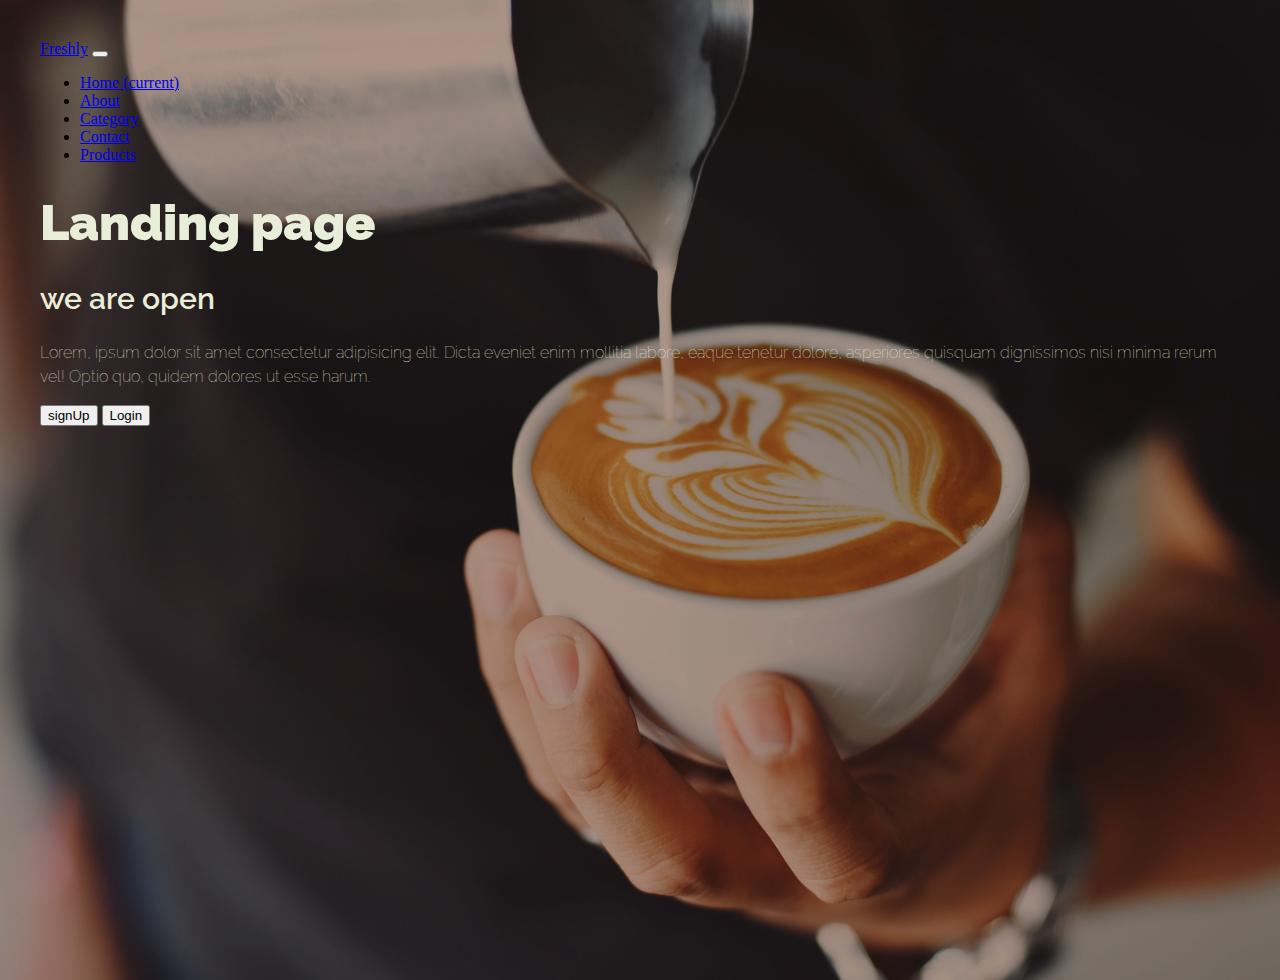
==== index.html @ c79dd802 "first commit" ====
<!DOCTYPE html>
<html lang="en">
<head>
    <meta charset="UTF-8">
    <meta name="viewport" content="width=device-width, initial-scale=1.0">
    <title>Local Business Cafe</title>
    <link rel="stylesheet" href="css/styles.css">
    <link rel="preconnect" href="https://fonts.googleapis.com">
    <link rel="preconnect" href="https://fonts.googleapis.com">
    <link rel="preconnect" href="https://fonts.gstatic.com" crossorigin>
    <link href="https://fonts.googleapis.com/css2?family=Raleway:ital,wght@0,100..900;1,100..900&display=swap" rel="stylesheet">
</head>
<body>
    <nav class="navbar navbar-expand-lg navbar-dark fixed-top bg-body-tertiary" data-bs-theme="dark">
        <div class="container-fluid">
          <a class="navbar-brand fw-bold" href="index.html">Freshly</a>
          <button class="navbar-toggler" type="button" data-bs-toggle="collapse" data-bs-target="#navbarNav"
            aria-controls="navbarNav" aria-expanded="false" aria-label="Toggle navigation">
            <span class="navbar-toggler-icon"></span>
          </button>
          <div class="collapse navbar-collapse" id="navbarNav">
            <ul class="navbar-nav ms-auto">
              <li class="nav-item active">
                <a class="nav-link" href="index.html">Home <span class="visually-hidden">(current)</span></a>
              </li>
              <li class="nav-item">
                <a class="nav-link" href="about.html">About</a>
              </li>
              <li class="nav-item">
                <a class="nav-link" href="category.html">Category</a>
              </li>
              <li class="nav-item">
                <a class="nav-link" href="contact.html">Contact</a>
              </li>
              <li class="nav-item">
                <a class="nav-link" href="products.html">Products</a>
              </li>
            </ul>
          </div>
        </div>
  
      </nav>

      <h1 class="font">Landing page</h1>
      <h2 class="font">we are open</h2>
      <p class="font">Lorem, ipsum dolor sit amet consectetur adipisicing elit. Dicta eveniet enim mollitia labore, eaque tenetur dolore, asperiores quisquam dignissimos nisi minima rerum vel! Optio quo, quidem dolores ut esse harum.</p>
      <button>signUp</button>
      <button>Login</button>

</body>
</html>
---- css/styles.css ----
body {
    background-image: url("/assets/Images/landing-page.jpg.jpg");
    background-size: cover;
    background-position: center;
    background-repeat: no-repeat;
    height: 100vh;
    background-color: rgb(84, 71, 63, 0.9); /* Transparent overlay */
    background-blend-mode: overlay; 
    padding: 2rem;
}
.font {
    color: rgb(233, 238, 217);
    font-family: 'Raleway', sans-serif;
}
h1 {
    font-weight: 900;
    font-size: 50px;
    line-height: 1;
}
h2 {
    font-weight: 600;
    font-size: 30px;
}
p {
    font-weight: lighter;
    line-height: 1.5;
}
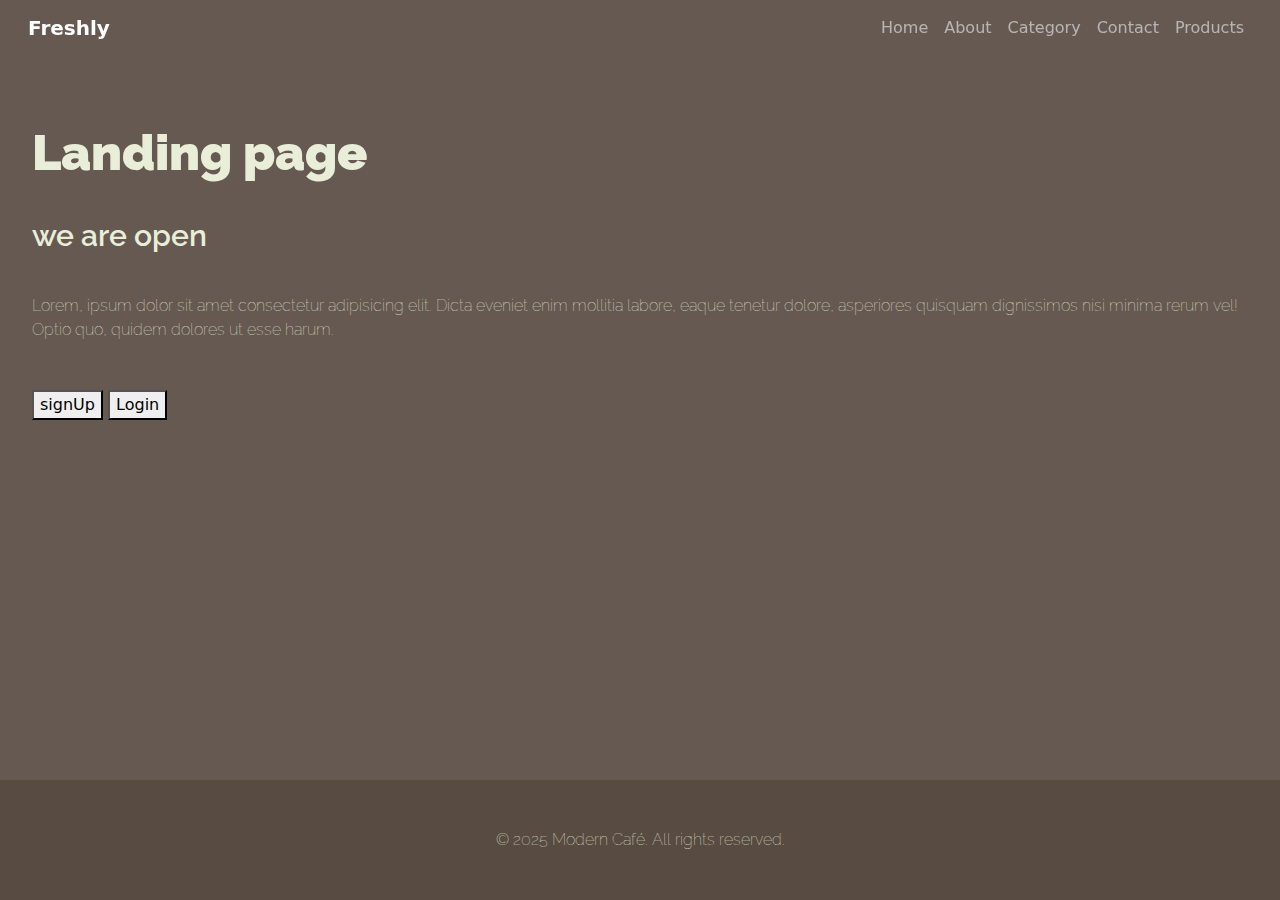
==== commit f7cad762: "built my remaining pages" ====
--- a/index.html
+++ b/index.html
@@ -4,21 +4,24 @@
     <meta charset="UTF-8">
     <meta name="viewport" content="width=device-width, initial-scale=1.0">
     <title>Local Business Cafe</title>
+    <link href="https://cdn.jsdelivr.net/npm/bootstrap@5.3.3/dist/css/bootstrap.min.css" rel="stylesheet"
+        integrity="sha384-QWTKZyjpPEjISv5WaRU9OFeRpok6YctnYmDr5pNlyT2bRjXh0JMhjY6hW+ALEwIH" crossorigin="anonymous">
     <link rel="stylesheet" href="css/styles.css">
-    <link rel="preconnect" href="https://fonts.googleapis.com">
     <link rel="preconnect" href="https://fonts.googleapis.com">
     <link rel="preconnect" href="https://fonts.gstatic.com" crossorigin>
     <link href="https://fonts.googleapis.com/css2?family=Raleway:ital,wght@0,100..900;1,100..900&display=swap" rel="stylesheet">
 </head>
 <body>
-    <nav class="navbar navbar-expand-lg navbar-dark fixed-top bg-body-tertiary" data-bs-theme="dark">
+    <header>
+        <!-- Navigation bar-->
+        <nav class="navbar navbar-expand-lg navbar-dark fixed-top" data-bs-theme="dark">
         <div class="container-fluid">
           <a class="navbar-brand fw-bold" href="index.html">Freshly</a>
           <button class="navbar-toggler" type="button" data-bs-toggle="collapse" data-bs-target="#navbarNav"
             aria-controls="navbarNav" aria-expanded="false" aria-label="Toggle navigation">
             <span class="navbar-toggler-icon"></span>
           </button>
-          <div class="collapse navbar-collapse" id="navbarNav">
+        <div class="collapse navbar-collapse" id="navbarNav">
             <ul class="navbar-nav ms-auto">
               <li class="nav-item active">
                 <a class="nav-link" href="index.html">Home <span class="visually-hidden">(current)</span></a>
@@ -38,14 +41,31 @@
             </ul>
           </div>
         </div>
-  
       </nav>
+    </header>
+    <main>
+        <div class="landing-page">
+            <h1>Landing page</h1>
+            <h2>we are open</h2>
+            <p>Lorem, ipsum dolor sit amet consectetur adipisicing elit. Dicta eveniet enim mollitia labore, eaque tenetur
+                dolore,
+                asperiores quisquam dignissimos nisi minima rerum vel! Optio quo, quidem dolores ut esse harum.</p>
+            <button>signUp</button>
+            <button>Login</button>
+        </div>
+        </main>
+        
+        
+        <!-- Footer -->
+        <footer>
+            <p>© 2025 Modern Café. All rights reserved.</p>
+        </footer>
 
-      <h1 class="font">Landing page</h1>
-      <h2 class="font">we are open</h2>
-      <p class="font">Lorem, ipsum dolor sit amet consectetur adipisicing elit. Dicta eveniet enim mollitia labore, eaque tenetur dolore, asperiores quisquam dignissimos nisi minima rerum vel! Optio quo, quidem dolores ut esse harum.</p>
-      <button>signUp</button>
-      <button>Login</button>
-
+    <script src="https://cdn.jsdelivr.net/npm/@popperjs/core@2.11.8/dist/umd/popper.min.js"
+        integrity="sha384-I7E8VVD/ismYTF4hNIPjVp/Zjvgyol6VFvRkX/vR+Vc4jQkC+hVqc2pM8ODewa9r"
+        crossorigin="anonymous"></script>
+    <script src="https://cdn.jsdelivr.net/npm/bootstrap@5.3.3/dist/js/bootstrap.min.js"
+        integrity="sha384-0pUGZvbkm6XF6gxjEnlmuGrJXVbNuzT9qBBavbLwCsOGabYfZo0T0to5eqruptLy"
+        crossorigin="anonymous"></script>
 </body>
 </html>--- a/css/styles.css
+++ b/css/styles.css
@@ -1,16 +1,46 @@
+* {
+    box-sizing: border-box;
+}
+html, body {
+    height: 100%;
+    margin: 0;
+}
 body {
-    background-image: url("/assets/Images/landing-page.jpg.jpg");
+    display: flex;
+    flex-direction: column;
+    background-image: url("https://pixabay.com/get/g64f61202152bcdeb4008559356b1fb874fb00a7d3e22d21cb7f94cd137d8babcdf1044e09f3a9d108321c4e6801ebd019ceca9bed35f8921ae658e80a9df74b7_1920.jpg");
     background-size: cover;
     background-position: center;
     background-repeat: no-repeat;
-    height: 100vh;
+    background-attachment: fixed;
     background-color: rgb(84, 71, 63, 0.9); /* Transparent overlay */
     background-blend-mode: overlay; 
-    padding: 2rem;
+    margin: 0;
+    min-height: 100vh;
 }
-.font {
+        .navbar {
+            padding-left: 1rem;
+            padding-right: 1rem;
+        }
+    
+        .navbar-scroll {
+            color: aliceblue;
+        }
+        main {
+            flex: 1;
+        }
+        .landing-page {
+            margin-top: 8rem;
+            padding-left: 2rem;
+            padding-right: 2rem;
+        }
+    
+        h1,
+        h2,
+        p {
     color: rgb(233, 238, 217);
     font-family: 'Raleway', sans-serif;
+    padding-bottom: 2rem;
 }
 h1 {
     font-weight: 900;
@@ -24,4 +54,11 @@
 p {
     font-weight: lighter;
     line-height: 1.5;
-}+}
+footer {
+    text-align: center;
+    padding-top: 3rem;
+    margin-top: 30px;
+    background-color: rgb(84, 71, 63, 0.8); /* Charcoal */
+    color: rgb(233, 238, 217);
+  }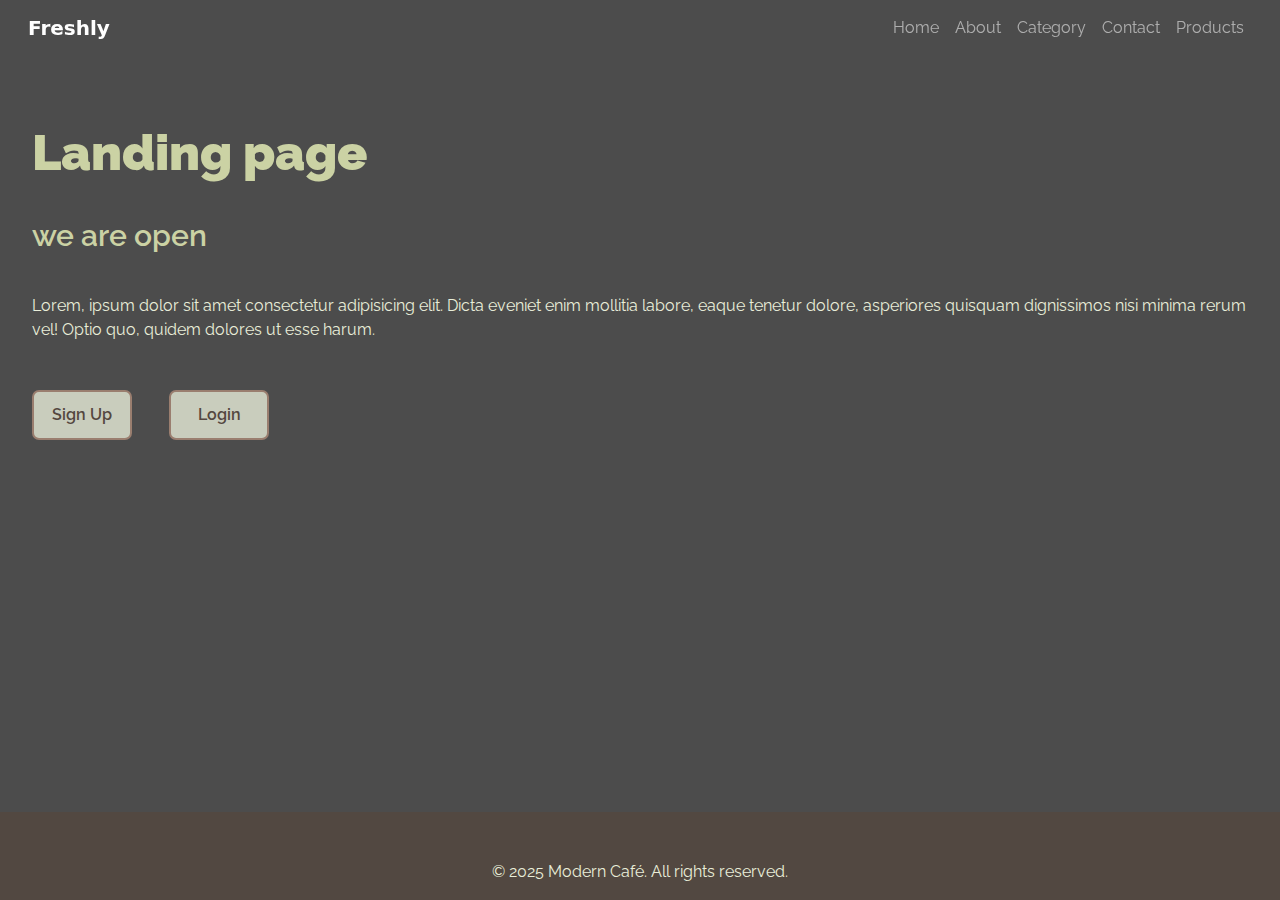
==== commit 59f965e8: "added more styling to my pages" ====
--- a/index.html
+++ b/index.html
@@ -14,7 +14,7 @@
 <body>
     <header>
         <!-- Navigation bar-->
-        <nav class="navbar navbar-expand-lg navbar-dark fixed-top" data-bs-theme="dark">
+        <nav class="navbar navbar-expand-lg navbar-light fixed-top" data-bs-theme="dark">
         <div class="container-fluid">
           <a class="navbar-brand fw-bold" href="index.html">Freshly</a>
           <button class="navbar-toggler" type="button" data-bs-toggle="collapse" data-bs-target="#navbarNav"
@@ -47,11 +47,12 @@
         <div class="landing-page">
             <h1>Landing page</h1>
             <h2>we are open</h2>
-            <p>Lorem, ipsum dolor sit amet consectetur adipisicing elit. Dicta eveniet enim mollitia labore, eaque tenetur
+            <p class="paragraphs">Lorem, ipsum dolor sit amet consectetur adipisicing elit. Dicta eveniet enim mollitia labore,
+                eaque tenetur
                 dolore,
                 asperiores quisquam dignissimos nisi minima rerum vel! Optio quo, quidem dolores ut esse harum.</p>
-            <button>signUp</button>
-            <button>Login</button>
+            <button class="button">Sign Up</button>
+            <button class="button">Login</button>
         </div>
         </main>
         
@@ -67,5 +68,6 @@
     <script src="https://cdn.jsdelivr.net/npm/bootstrap@5.3.3/dist/js/bootstrap.min.js"
         integrity="sha384-0pUGZvbkm6XF6gxjEnlmuGrJXVbNuzT9qBBavbLwCsOGabYfZo0T0to5eqruptLy"
         crossorigin="anonymous"></script>
+    
 </body>
 </html>--- a/css/styles.css
+++ b/css/styles.css
@@ -8,15 +8,22 @@
 body {
     display: flex;
     flex-direction: column;
-    background-image: url("https://pixabay.com/get/g64f61202152bcdeb4008559356b1fb874fb00a7d3e22d21cb7f94cd137d8babcdf1044e09f3a9d108321c4e6801ebd019ceca9bed35f8921ae658e80a9df74b7_1920.jpg");
+    background-image: url("https://cdn.pixabay.com/photo/2017/08/06/07/09/coffee-2589759_1280.jpg");
     background-size: cover;
     background-position: center;
     background-repeat: no-repeat;
     background-attachment: fixed;
-    background-color: rgb(84, 71, 63, 0.9); /* Transparent overlay */
+    background-color: rgb(0, 0, 0, 0.7); /* Transparent overlay */
     background-blend-mode: overlay; 
     margin: 0;
     min-height: 100vh;
+}
+.about-section,
+ .contact-section,
+ .category-section,
+ .products-section{
+    padding-left: 0.5rem;
+    padding-right: 0.5rem;
 }
         .navbar {
             padding-left: 1rem;
@@ -34,10 +41,18 @@
             padding-left: 2rem;
             padding-right: 2rem;
         }
-    
+        .other-pages {
+            padding-top: 5rem;
+        }
+        p, ul {
+            color: rgb(233, 238, 217);
+    font-family: 'Raleway', sans-serif;
+    padding-top: 0;
+    line-height: 1.5;
+        }
         h1,
         h2,
-        p {
+        p.paragraphs {
     color: rgb(233, 238, 217);
     font-family: 'Raleway', sans-serif;
     padding-bottom: 2rem;
@@ -46,15 +61,140 @@
     font-weight: 900;
     font-size: 50px;
     line-height: 1;
+    color: rgb(203, 210, 164);
 }
 h2 {
     font-weight: 600;
     font-size: 30px;
-}
-p {
-    font-weight: lighter;
-    line-height: 1.5;
-}
+    color: rgb(203, 210, 164);
+}
+
+.button {
+    background-color: rgb(233, 238, 217, 0.8);
+    color: rgb(84, 71, 63);
+    border: 2px solid rgb(154, 126, 111);
+    border-radius: 7px;
+    padding: 0.5rem 1rem;
+    font-size: 1rem;
+    cursor: pointer;
+    transition: background-color 0.3s;
+    width: 100px;
+    height: 50px;
+    display: inline-block;
+    margin-right: 2rem;
+    font-family: 'Raleway', sans-serif;
+    font-weight: 600;
+}
+.button:hover {
+    background-color: rgb(154, 126, 111);
+    color: rgb(233, 238, 217);
+}
+/* Categories Grid */
+.categories {
+    display: flex;
+    justify-content: center;
+    gap: 2rem;
+    flex-wrap: wrap;
+  }
+  
+  .category {
+    background-color: rgb(233, 238, 217);
+    border: 1px solid #D3D3D3; /* Soft Gray */
+    border-radius: 10px;
+    padding: 1.5rem;
+    width: 300px;
+    text-align: center;
+    box-shadow: 0 4px 6px rgba(0, 0, 0, 0.1);
+    transition: transform 0.3s ease, box-shadow 0.3s ease;
+  }
+  
+  .category img {
+    width: 100%;
+    height: 200px;
+    object-fit: cover;
+    border-radius: 10px;
+    margin-bottom: 1rem;
+  }
+  
+  .category h3 {
+    font-size: 1.8rem;
+    margin: 1rem 0 0.5rem 0;
+    color: rgb(84, 71, 63);
+  }
+  
+  .category p {
+    font-size: 1rem;
+    color: #5C8A89; /* Muted Teal */
+    margin-bottom: 1rem;
+  }
+  
+  .category .btn {
+    display: inline-block;
+    padding: 0.8rem 1.5rem;
+    background-color: rgb(154, 126, 111); /* Dusty Rose */
+    color: #FFF; /* White */
+    text-decoration: none;
+    border-radius: 5px;
+    font-size: 1rem;
+    font-weight: bold;
+    transition: background-color 0.3s ease;
+  }
+  
+  .category .btn:hover {
+    background-color: #A56C69; /* Darker Dusty Rose */
+  }
+  
+  .category:hover {
+    transform: scale(1.05);
+    box-shadow: 0 6px 12px rgba(0, 0, 0, 0.15);
+  }
+  /* Products Grid */
+.products {
+    display: grid;
+    grid-template-columns: repeat(auto-fit, minmax(250px, 1fr));
+    gap: 2rem;
+  }
+  
+  .product {
+    background-color:rgb(233, 238, 217);
+    border: 1px solid #D3D3D3; /* Soft Gray */
+    border-radius: 10px;
+    padding: 1.5rem;
+    text-align: center;
+    box-shadow: 0 4px 6px rgba(0, 0, 0, 0.1);
+    transition: transform 0.3s ease, box-shadow 0.3s ease;
+  }
+  
+  .product img {
+    width: 100%;
+    height: 200px;
+    object-fit: cover;
+    border-radius: 10px;
+    margin-bottom: 1rem;
+  }
+  
+  .product h3 {
+    font-size: 1.8rem;
+    margin: 1rem 0 0.5rem 0;
+    color: rgb(84, 71, 63);
+  }
+  
+  .product p {
+    font-size: 1rem;
+    color: #5C8A89; /* Muted Teal */
+  }
+  
+  .product .price {
+    font-size: 1.5rem;
+    font-weight: bold;
+    color: rgb(154, 126, 111); /* Dusty Rose */
+    margin-top: 1rem;
+  }
+  
+  .product:hover {
+    transform: scale(1.05);
+    box-shadow: 0 6px 12px rgba(0, 0, 0, 0.15);
+  }
 footer {
     text-align: center;
     padding-top: 3rem;
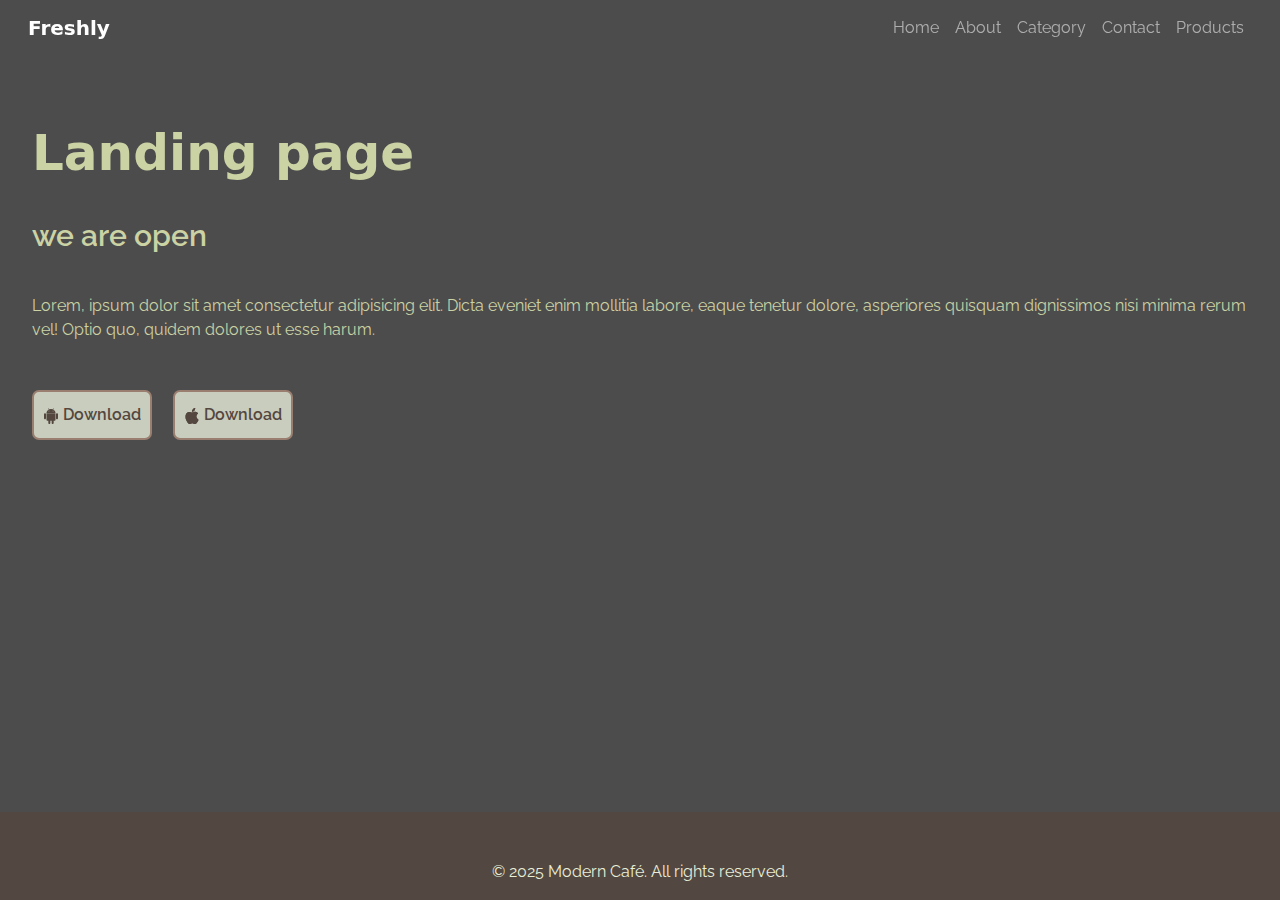
==== commit af6f18c0: "added icons and continued styling" ====
--- a/index.html
+++ b/index.html
@@ -46,13 +46,23 @@
     <main>
         <div class="landing-page">
             <h1>Landing page</h1>
-            <h2>we are open</h2>
+            <h2 class="space">we are open</h2>
             <p class="paragraphs">Lorem, ipsum dolor sit amet consectetur adipisicing elit. Dicta eveniet enim mollitia labore,
                 eaque tenetur
                 dolore,
                 asperiores quisquam dignissimos nisi minima rerum vel! Optio quo, quidem dolores ut esse harum.</p>
-            <button class="button">Sign Up</button>
-            <button class="button">Login</button>
+            <button class="button"><svg xmlns="http://www.w3.org/2000/svg" width="16" height="16" fill="currentColor"
+                    class="bi bi-android2" viewBox="0 0 16 16">
+                    <path
+                        d="m10.213 1.471.691-1.26q.069-.124-.048-.192-.128-.057-.195.058l-.7 1.27A4.8 4.8 0 0 0 8.005.941q-1.032 0-1.956.404l-.7-1.27Q5.281-.037 5.154.02q-.117.069-.049.193l.691 1.259a4.25 4.25 0 0 0-1.673 1.476A3.7 3.7 0 0 0 3.5 5.02h9q0-1.125-.623-2.072a4.27 4.27 0 0 0-1.664-1.476ZM6.22 3.303a.37.37 0 0 1-.267.11.35.35 0 0 1-.263-.11.37.37 0 0 1-.107-.264.37.37 0 0 1 .107-.265.35.35 0 0 1 .263-.11q.155 0 .267.11a.36.36 0 0 1 .112.265.36.36 0 0 1-.112.264m4.101 0a.35.35 0 0 1-.262.11.37.37 0 0 1-.268-.11.36.36 0 0 1-.112-.264q0-.154.112-.265a.37.37 0 0 1 .268-.11q.155 0 .262.11a.37.37 0 0 1 .107.265q0 .153-.107.264M3.5 11.77q0 .441.311.75.311.306.76.307h.758l.01 2.182q0 .414.292.703a.96.96 0 0 0 .7.288.97.97 0 0 0 .71-.288.95.95 0 0 0 .292-.703v-2.182h1.343v2.182q0 .414.292.703a.97.97 0 0 0 .71.288.97.97 0 0 0 .71-.288.95.95 0 0 0 .292-.703v-2.182h.76q.436 0 .749-.308.31-.307.311-.75V5.365h-9zm10.495-6.587a.98.98 0 0 0-.702.278.9.9 0 0 0-.293.685v4.063q0 .406.293.69a.97.97 0 0 0 .702.284q.42 0 .712-.284a.92.92 0 0 0 .293-.69V6.146a.9.9 0 0 0-.293-.685 1 1 0 0 0-.712-.278m-12.702.283a1 1 0 0 1 .712-.283q.41 0 .702.283a.9.9 0 0 1 .293.68v4.063a.93.93 0 0 1-.288.69.97.97 0 0 1-.707.284 1 1 0 0 1-.712-.284.92.92 0 0 1-.293-.69V6.146q0-.396.293-.68" />
+                </svg> Download</button>
+            <button class="button"><svg xmlns="http://www.w3.org/2000/svg" width="16" height="16" fill="currentColor"
+                    class="bi bi-apple" viewBox="0 0 16 16">
+                    <path
+                        d="M11.182.008C11.148-.03 9.923.023 8.857 1.18c-1.066 1.156-.902 2.482-.878 2.516s1.52.087 2.475-1.258.762-2.391.728-2.43m3.314 11.733c-.048-.096-2.325-1.234-2.113-3.422s1.675-2.789 1.698-2.854-.597-.79-1.254-1.157a3.7 3.7 0 0 0-1.563-.434c-.108-.003-.483-.095-1.254.116-.508.139-1.653.589-1.968.607-.316.018-1.256-.522-2.267-.665-.647-.125-1.333.131-1.824.328-.49.196-1.422.754-2.074 2.237-.652 1.482-.311 3.83-.067 4.56s.625 1.924 1.273 2.796c.576.984 1.34 1.667 1.659 1.899s1.219.386 1.843.067c.502-.308 1.408-.485 1.766-.472.357.013 1.061.154 1.782.539.571.197 1.111.115 1.652-.105.541-.221 1.324-1.059 2.238-2.758q.52-1.185.473-1.282" />
+                    <path
+                        d="M11.182.008C11.148-.03 9.923.023 8.857 1.18c-1.066 1.156-.902 2.482-.878 2.516s1.52.087 2.475-1.258.762-2.391.728-2.43m3.314 11.733c-.048-.096-2.325-1.234-2.113-3.422s1.675-2.789 1.698-2.854-.597-.79-1.254-1.157a3.7 3.7 0 0 0-1.563-.434c-.108-.003-.483-.095-1.254.116-.508.139-1.653.589-1.968.607-.316.018-1.256-.522-2.267-.665-.647-.125-1.333.131-1.824.328-.49.196-1.422.754-2.074 2.237-.652 1.482-.311 3.83-.067 4.56s.625 1.924 1.273 2.796c.576.984 1.34 1.667 1.659 1.899s1.219.386 1.843.067c.502-.308 1.408-.485 1.766-.472.357.013 1.061.154 1.782.539.571.197 1.111.115 1.652-.105.541-.221 1.324-1.059 2.238-2.758q.52-1.185.473-1.282" />
+                </svg> Download</button>
         </div>
         </main>
         
--- a/css/styles.css
+++ b/css/styles.css
@@ -50,10 +50,9 @@
     padding-top: 0;
     line-height: 1.5;
         }
-        h1,
-        h2,
+      .space, 
         p.paragraphs {
-    color: rgb(233, 238, 217);
+    color: rgb(203, 210, 164);
     font-family: 'Raleway', sans-serif;
     padding-bottom: 2rem;
 }
@@ -67,6 +66,7 @@
     font-weight: 600;
     font-size: 30px;
     color: rgb(203, 210, 164);
+    padding-top: 2rem;
 }
 
 .button {
@@ -74,14 +74,14 @@
     color: rgb(84, 71, 63);
     border: 2px solid rgb(154, 126, 111);
     border-radius: 7px;
-    padding: 0.5rem 1rem;
+    padding: 0.5rem 0;
     font-size: 1rem;
     cursor: pointer;
-    transition: background-color 0.3s;
-    width: 100px;
+    transition: background-color 0.3s ease;
+    width: 120px;
     height: 50px;
     display: inline-block;
-    margin-right: 2rem;
+    margin-right: 1rem;
     font-family: 'Raleway', sans-serif;
     font-weight: 600;
 }
@@ -148,6 +148,56 @@
     transform: scale(1.05);
     box-shadow: 0 6px 12px rgba(0, 0, 0, 0.15);
   }
+
+  /* Contact Form Section */
+.contact-form {
+    text-align: center;
+  }
+  
+  .contact-form h2 {
+    font-size: 2rem;
+    margin-bottom: 2rem;
+  }
+  
+  .contact-form form {
+    max-width: 600px;
+    margin: 0 auto;
+    display: flex;
+    flex-direction: column;
+    gap: 1.5rem;
+  }
+  
+  .contact-form label {
+    font-size: 1.2rem;
+    text-align: left;
+    color: rgb(233, 238, 217);
+  }
+  
+  .contact-form input, 
+  .contact-form textarea {
+    width: 100%;
+    padding: 1rem;
+    font-size: 1rem;
+    border: 1px solid #D3D3D3; /* Soft Gray */
+    border-radius: 5px;
+    background-color: #FFF;
+  }
+  
+  .contact-form button {
+    padding: 1rem 2rem;
+    background-color: rgb(154, 126, 111); /* Dusty Rose */
+    color: #FFF; /* White */
+    border: none;
+    border-radius: 5px;
+    font-size: 1.2rem;
+    cursor: pointer;
+    transition: background-color 0.3s ease;
+  }
+  
+  .contact-form button:hover {
+    background-color: #A56C69; /* Darker Dusty Rose */
+  }
+
   /* Products Grid */
 .products {
     display: grid;
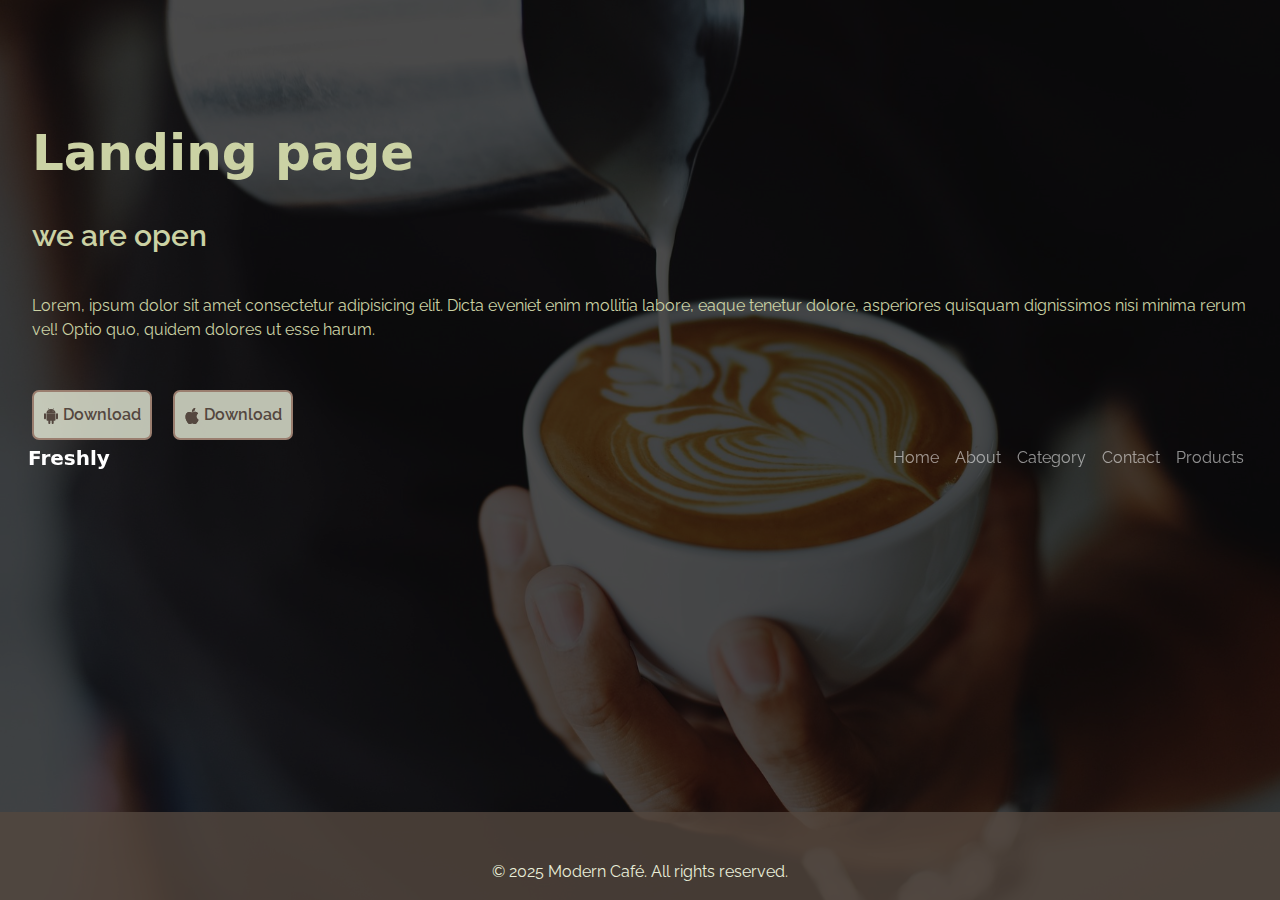
==== commit e1c92828: "add script.js for navbar scroll and click effects" ====
--- a/index.html
+++ b/index.html
@@ -14,10 +14,11 @@
 <body>
     <header>
         <!-- Navigation bar-->
-        <nav class="navbar navbar-expand-lg navbar-light fixed-top" data-bs-theme="dark">
+        <nav class="navbar navbar-expand-lg navbar-light fixed-top" data-bs-theme="dark" aria-current="page">
         <div class="container-fluid">
           <a class="navbar-brand fw-bold" href="index.html">Freshly</a>
-          <button class="navbar-toggler" type="button" data-bs-toggle="collapse" data-bs-target="#navbarNav"
+          <button onclick="iGotClicked()" class="navbar-toggler" type="button" data-bs-toggle="collapse"
+            data-bs-target="#navbarNav"
             aria-controls="navbarNav" aria-expanded="false" aria-label="Toggle navigation">
             <span class="navbar-toggler-icon"></span>
           </button>
@@ -78,6 +79,7 @@
     <script src="https://cdn.jsdelivr.net/npm/bootstrap@5.3.3/dist/js/bootstrap.min.js"
         integrity="sha384-0pUGZvbkm6XF6gxjEnlmuGrJXVbNuzT9qBBavbLwCsOGabYfZo0T0to5eqruptLy"
         crossorigin="anonymous"></script>
+        <script src="./js/script.js"></script>
     
 </body>
 </html>--- a/css/styles.css
+++ b/css/styles.css
@@ -8,8 +8,8 @@
 body {
     display: flex;
     flex-direction: column;
-    background-image: url("https://cdn.pixabay.com/photo/2017/08/06/07/09/coffee-2589759_1280.jpg");
     background-size: cover;
+    background-image: url("../assets/Background.JPG");
     background-position: center;
     background-repeat: no-repeat;
     background-attachment: fixed;
@@ -28,10 +28,22 @@
         .navbar {
             padding-left: 1rem;
             padding-right: 1rem;
+            transition: background-color 0.5s ease, box-shadow 0.5s ease; /* Smooth transition */
+            z-index: 1000;
         }
     
-        .navbar-scroll {
-            color: aliceblue;
+        #navbarNav {
+          text-align: center;
+          height: 100vh;
+        }
+        .scrolled {
+          background: linear-gradient(to right, rgb(84, 71, 63), rgb(154, 126, 111));
+          transition: background-color 0.3s ease;
+          box-shadow: 0 2px 4px rgba(0, 0, 0, 0.2);
+        }
+        .clicked {
+          background: linear-gradient(to right, rgb(84, 71, 63), rgb(154, 126, 111));
+          transition: background-color 0.3s ease;
         }
         main {
             flex: 1;
@@ -181,6 +193,7 @@
     border: 1px solid #D3D3D3; /* Soft Gray */
     border-radius: 5px;
     background-color: #FFF;
+    margin-top: 0;
   }
   
   .contact-form button {
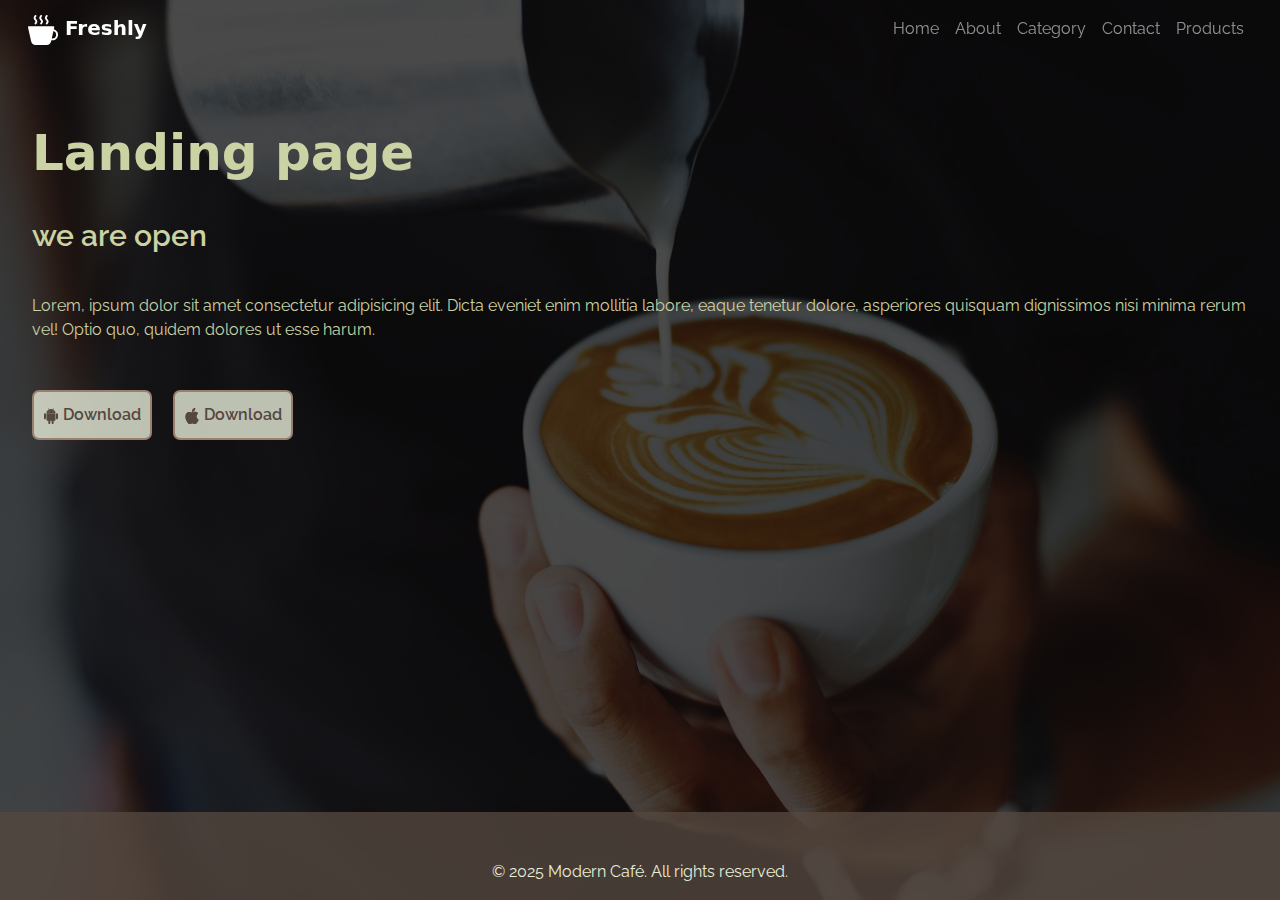
==== commit c6b307b6: "refactor navbar styles and improve click event handling" ====
--- a/index.html
+++ b/index.html
@@ -16,8 +16,14 @@
         <!-- Navigation bar-->
         <nav class="navbar navbar-expand-lg navbar-light fixed-top" data-bs-theme="dark" aria-current="page">
         <div class="container-fluid">
-          <a class="navbar-brand fw-bold" href="index.html">Freshly</a>
-          <button onclick="iGotClicked()" class="navbar-toggler" type="button" data-bs-toggle="collapse"
+          <a class="navbar-brand fw-bold" href="index.html"><svg height="30" width="30" xmlns="http://www.w3.org/2000/svg"
+              width="16" height="16" fill="currentColor" class="bi bi-cup-hot-fill" viewBox="0 0 16 16">
+              <path fill-rule="evenodd"
+                d="M.5 6a.5.5 0 0 0-.488.608l1.652 7.434A2.5 2.5 0 0 0 4.104 16h5.792a2.5 2.5 0 0 0 2.44-1.958l.131-.59a3 3 0 0 0 1.3-5.854l.221-.99A.5.5 0 0 0 13.5 6zM13 12.5a2 2 0 0 1-.316-.025l.867-3.898A2.001 2.001 0 0 1 13 12.5" />
+              <path
+                d="m4.4.8-.003.004-.014.019a4 4 0 0 0-.204.31 2 2 0 0 0-.141.267c-.026.06-.034.092-.037.103v.004a.6.6 0 0 0 .091.248c.075.133.178.272.308.445l.01.012c.118.158.26.347.37.543.112.2.22.455.22.745 0 .188-.065.368-.119.494a3 3 0 0 1-.202.388 5 5 0 0 1-.253.382l-.018.025-.005.008-.002.002A.5.5 0 0 1 3.6 4.2l.003-.004.014-.019a4 4 0 0 0 .204-.31 2 2 0 0 0 .141-.267c.026-.06.034-.092.037-.103a.6.6 0 0 0-.09-.252A4 4 0 0 0 3.6 2.8l-.01-.012a5 5 0 0 1-.37-.543A1.53 1.53 0 0 1 3 1.5c0-.188.065-.368.119-.494.059-.138.134-.274.202-.388a6 6 0 0 1 .253-.382l.025-.035A.5.5 0 0 1 4.4.8m3 0-.003.004-.014.019a4 4 0 0 0-.204.31 2 2 0 0 0-.141.267c-.026.06-.034.092-.037.103v.004a.6.6 0 0 0 .091.248c.075.133.178.272.308.445l.01.012c.118.158.26.347.37.543.112.2.22.455.22.745 0 .188-.065.368-.119.494a3 3 0 0 1-.202.388 5 5 0 0 1-.253.382l-.018.025-.005.008-.002.002A.5.5 0 0 1 6.6 4.2l.003-.004.014-.019a4 4 0 0 0 .204-.31 2 2 0 0 0 .141-.267c.026-.06.034-.092.037-.103a.6.6 0 0 0-.09-.252A4 4 0 0 0 6.6 2.8l-.01-.012a5 5 0 0 1-.37-.543A1.53 1.53 0 0 1 6 1.5c0-.188.065-.368.119-.494.059-.138.134-.274.202-.388a6 6 0 0 1 .253-.382l.025-.035A.5.5 0 0 1 7.4.8m3 0-.003.004-.014.019a4 4 0 0 0-.204.31 2 2 0 0 0-.141.267c-.026.06-.034.092-.037.103v.004a.6.6 0 0 0 .091.248c.075.133.178.272.308.445l.01.012c.118.158.26.347.37.543.112.2.22.455.22.745 0 .188-.065.368-.119.494a3 3 0 0 1-.202.388 5 5 0 0 1-.252.382l-.019.025-.005.008-.002.002A.5.5 0 0 1 9.6 4.2l.003-.004.014-.019a4 4 0 0 0 .204-.31 2 2 0 0 0 .141-.267c.026-.06.034-.092.037-.103a.6.6 0 0 0-.09-.252A4 4 0 0 0 9.6 2.8l-.01-.012a5 5 0 0 1-.37-.543A1.53 1.53 0 0 1 9 1.5c0-.188.065-.368.119-.494.059-.138.134-.274.202-.388a6 6 0 0 1 .253-.382l.025-.035A.5.5 0 0 1 10.4.8" />
+            </svg> Freshly</a>
+          <button class="navbar-toggler" type="button" data-bs-toggle="collapse"
             data-bs-target="#navbarNav"
             aria-controls="navbarNav" aria-expanded="false" aria-label="Toggle navigation">
             <span class="navbar-toggler-icon"></span>
--- a/css/styles.css
+++ b/css/styles.css
@@ -34,12 +34,12 @@
     
         #navbarNav {
           text-align: center;
-          height: 100vh;
+          
         }
         .scrolled {
           background: linear-gradient(to right, rgb(84, 71, 63), rgb(154, 126, 111));
           transition: background-color 0.3s ease;
-          box-shadow: 0 2px 4px rgba(0, 0, 0, 0.2);
+          box-shadow: 0 2px 4px rgba(0, 0, 0, 0.7);
         }
         .clicked {
           background: linear-gradient(to right, rgb(84, 71, 63), rgb(154, 126, 111));
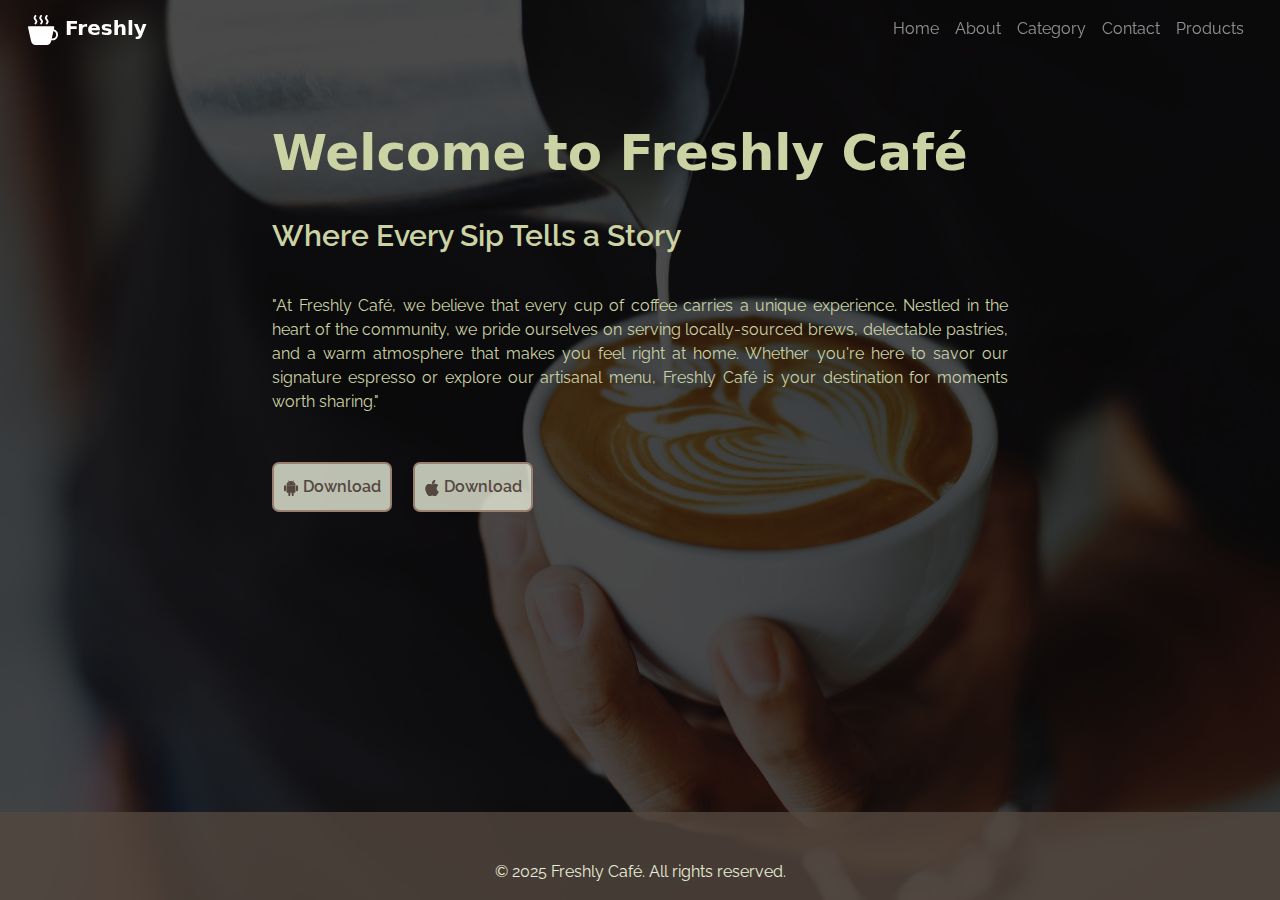
==== commit c42b79f5: "update navbar branding and improve heading styles across pages and add media queries" ====
--- a/index.html
+++ b/index.html
@@ -52,31 +52,33 @@
     </header>
     <main>
         <div class="landing-page">
-            <h1>Landing page</h1>
-            <h2 class="space">we are open</h2>
-            <p class="paragraphs">Lorem, ipsum dolor sit amet consectetur adipisicing elit. Dicta eveniet enim mollitia labore,
-                eaque tenetur
-                dolore,
-                asperiores quisquam dignissimos nisi minima rerum vel! Optio quo, quidem dolores ut esse harum.</p>
-            <button class="button"><svg xmlns="http://www.w3.org/2000/svg" width="16" height="16" fill="currentColor"
-                    class="bi bi-android2" viewBox="0 0 16 16">
-                    <path
-                        d="m10.213 1.471.691-1.26q.069-.124-.048-.192-.128-.057-.195.058l-.7 1.27A4.8 4.8 0 0 0 8.005.941q-1.032 0-1.956.404l-.7-1.27Q5.281-.037 5.154.02q-.117.069-.049.193l.691 1.259a4.25 4.25 0 0 0-1.673 1.476A3.7 3.7 0 0 0 3.5 5.02h9q0-1.125-.623-2.072a4.27 4.27 0 0 0-1.664-1.476ZM6.22 3.303a.37.37 0 0 1-.267.11.35.35 0 0 1-.263-.11.37.37 0 0 1-.107-.264.37.37 0 0 1 .107-.265.35.35 0 0 1 .263-.11q.155 0 .267.11a.36.36 0 0 1 .112.265.36.36 0 0 1-.112.264m4.101 0a.35.35 0 0 1-.262.11.37.37 0 0 1-.268-.11.36.36 0 0 1-.112-.264q0-.154.112-.265a.37.37 0 0 1 .268-.11q.155 0 .262.11a.37.37 0 0 1 .107.265q0 .153-.107.264M3.5 11.77q0 .441.311.75.311.306.76.307h.758l.01 2.182q0 .414.292.703a.96.96 0 0 0 .7.288.97.97 0 0 0 .71-.288.95.95 0 0 0 .292-.703v-2.182h1.343v2.182q0 .414.292.703a.97.97 0 0 0 .71.288.97.97 0 0 0 .71-.288.95.95 0 0 0 .292-.703v-2.182h.76q.436 0 .749-.308.31-.307.311-.75V5.365h-9zm10.495-6.587a.98.98 0 0 0-.702.278.9.9 0 0 0-.293.685v4.063q0 .406.293.69a.97.97 0 0 0 .702.284q.42 0 .712-.284a.92.92 0 0 0 .293-.69V6.146a.9.9 0 0 0-.293-.685 1 1 0 0 0-.712-.278m-12.702.283a1 1 0 0 1 .712-.283q.41 0 .702.283a.9.9 0 0 1 .293.68v4.063a.93.93 0 0 1-.288.69.97.97 0 0 1-.707.284 1 1 0 0 1-.712-.284.92.92 0 0 1-.293-.69V6.146q0-.396.293-.68" />
+            <h1 class="first-heading">Welcome to Freshly Café</h1>
+            <h2 class="second-heading">Where Every Sip Tells a Story</h2>
+            <p class="paragraphs">"At Freshly Café, we believe that every cup of coffee carries a unique experience. Nestled in the
+              heart of the community, we pride ourselves on serving locally-sourced brews, delectable pastries, and a warm
+              atmosphere that makes you feel right at home. Whether you're here to savor our signature espresso or explore our
+              artisanal menu, Freshly Café is your destination for moments worth sharing."</p>
+            <div class="buttons">
+              <button class="button"><svg xmlns="http://www.w3.org/2000/svg" width="16" height="16" fill="currentColor"
+                  class="bi bi-android2" viewBox="0 0 16 16">
+                  <path
+                    d="m10.213 1.471.691-1.26q.069-.124-.048-.192-.128-.057-.195.058l-.7 1.27A4.8 4.8 0 0 0 8.005.941q-1.032 0-1.956.404l-.7-1.27Q5.281-.037 5.154.02q-.117.069-.049.193l.691 1.259a4.25 4.25 0 0 0-1.673 1.476A3.7 3.7 0 0 0 3.5 5.02h9q0-1.125-.623-2.072a4.27 4.27 0 0 0-1.664-1.476ZM6.22 3.303a.37.37 0 0 1-.267.11.35.35 0 0 1-.263-.11.37.37 0 0 1-.107-.264.37.37 0 0 1 .107-.265.35.35 0 0 1 .263-.11q.155 0 .267.11a.36.36 0 0 1 .112.265.36.36 0 0 1-.112.264m4.101 0a.35.35 0 0 1-.262.11.37.37 0 0 1-.268-.11.36.36 0 0 1-.112-.264q0-.154.112-.265a.37.37 0 0 1 .268-.11q.155 0 .262.11a.37.37 0 0 1 .107.265q0 .153-.107.264M3.5 11.77q0 .441.311.75.311.306.76.307h.758l.01 2.182q0 .414.292.703a.96.96 0 0 0 .7.288.97.97 0 0 0 .71-.288.95.95 0 0 0 .292-.703v-2.182h1.343v2.182q0 .414.292.703a.97.97 0 0 0 .71.288.97.97 0 0 0 .71-.288.95.95 0 0 0 .292-.703v-2.182h.76q.436 0 .749-.308.31-.307.311-.75V5.365h-9zm10.495-6.587a.98.98 0 0 0-.702.278.9.9 0 0 0-.293.685v4.063q0 .406.293.69a.97.97 0 0 0 .702.284q.42 0 .712-.284a.92.92 0 0 0 .293-.69V6.146a.9.9 0 0 0-.293-.685 1 1 0 0 0-.712-.278m-12.702.283a1 1 0 0 1 .712-.283q.41 0 .702.283a.9.9 0 0 1 .293.68v4.063a.93.93 0 0 1-.288.69.97.97 0 0 1-.707.284 1 1 0 0 1-.712-.284.92.92 0 0 1-.293-.69V6.146q0-.396.293-.68" />
                 </svg> Download</button>
-            <button class="button"><svg xmlns="http://www.w3.org/2000/svg" width="16" height="16" fill="currentColor"
-                    class="bi bi-apple" viewBox="0 0 16 16">
-                    <path
-                        d="M11.182.008C11.148-.03 9.923.023 8.857 1.18c-1.066 1.156-.902 2.482-.878 2.516s1.52.087 2.475-1.258.762-2.391.728-2.43m3.314 11.733c-.048-.096-2.325-1.234-2.113-3.422s1.675-2.789 1.698-2.854-.597-.79-1.254-1.157a3.7 3.7 0 0 0-1.563-.434c-.108-.003-.483-.095-1.254.116-.508.139-1.653.589-1.968.607-.316.018-1.256-.522-2.267-.665-.647-.125-1.333.131-1.824.328-.49.196-1.422.754-2.074 2.237-.652 1.482-.311 3.83-.067 4.56s.625 1.924 1.273 2.796c.576.984 1.34 1.667 1.659 1.899s1.219.386 1.843.067c.502-.308 1.408-.485 1.766-.472.357.013 1.061.154 1.782.539.571.197 1.111.115 1.652-.105.541-.221 1.324-1.059 2.238-2.758q.52-1.185.473-1.282" />
-                    <path
-                        d="M11.182.008C11.148-.03 9.923.023 8.857 1.18c-1.066 1.156-.902 2.482-.878 2.516s1.52.087 2.475-1.258.762-2.391.728-2.43m3.314 11.733c-.048-.096-2.325-1.234-2.113-3.422s1.675-2.789 1.698-2.854-.597-.79-1.254-1.157a3.7 3.7 0 0 0-1.563-.434c-.108-.003-.483-.095-1.254.116-.508.139-1.653.589-1.968.607-.316.018-1.256-.522-2.267-.665-.647-.125-1.333.131-1.824.328-.49.196-1.422.754-2.074 2.237-.652 1.482-.311 3.83-.067 4.56s.625 1.924 1.273 2.796c.576.984 1.34 1.667 1.659 1.899s1.219.386 1.843.067c.502-.308 1.408-.485 1.766-.472.357.013 1.061.154 1.782.539.571.197 1.111.115 1.652-.105.541-.221 1.324-1.059 2.238-2.758q.52-1.185.473-1.282" />
+              <button class="button"><svg xmlns="http://www.w3.org/2000/svg" width="16" height="16" fill="currentColor"
+                  class="bi bi-apple" viewBox="0 0 16 16">
+                  <path
+                    d="M11.182.008C11.148-.03 9.923.023 8.857 1.18c-1.066 1.156-.902 2.482-.878 2.516s1.52.087 2.475-1.258.762-2.391.728-2.43m3.314 11.733c-.048-.096-2.325-1.234-2.113-3.422s1.675-2.789 1.698-2.854-.597-.79-1.254-1.157a3.7 3.7 0 0 0-1.563-.434c-.108-.003-.483-.095-1.254.116-.508.139-1.653.589-1.968.607-.316.018-1.256-.522-2.267-.665-.647-.125-1.333.131-1.824.328-.49.196-1.422.754-2.074 2.237-.652 1.482-.311 3.83-.067 4.56s.625 1.924 1.273 2.796c.576.984 1.34 1.667 1.659 1.899s1.219.386 1.843.067c.502-.308 1.408-.485 1.766-.472.357.013 1.061.154 1.782.539.571.197 1.111.115 1.652-.105.541-.221 1.324-1.059 2.238-2.758q.52-1.185.473-1.282" />
+                  <path
+                    d="M11.182.008C11.148-.03 9.923.023 8.857 1.18c-1.066 1.156-.902 2.482-.878 2.516s1.52.087 2.475-1.258.762-2.391.728-2.43m3.314 11.733c-.048-.096-2.325-1.234-2.113-3.422s1.675-2.789 1.698-2.854-.597-.79-1.254-1.157a3.7 3.7 0 0 0-1.563-.434c-.108-.003-.483-.095-1.254.116-.508.139-1.653.589-1.968.607-.316.018-1.256-.522-2.267-.665-.647-.125-1.333.131-1.824.328-.49.196-1.422.754-2.074 2.237-.652 1.482-.311 3.83-.067 4.56s.625 1.924 1.273 2.796c.576.984 1.34 1.667 1.659 1.899s1.219.386 1.843.067c.502-.308 1.408-.485 1.766-.472.357.013 1.061.154 1.782.539.571.197 1.111.115 1.652-.105.541-.221 1.324-1.059 2.238-2.758q.52-1.185.473-1.282" />
                 </svg> Download</button>
+              </div>
         </div>
         </main>
         
         
         <!-- Footer -->
         <footer>
-            <p>© 2025 Modern Café. All rights reserved.</p>
+            <p>© 2025 Freshly Café. All rights reserved.</p>
         </footer>
 
     <script src="https://cdn.jsdelivr.net/npm/@popperjs/core@2.11.8/dist/umd/popper.min.js"
--- a/css/styles.css
+++ b/css/styles.css
@@ -34,12 +34,14 @@
     
         #navbarNav {
           text-align: center;
-          
+        }
+        .navbar-brand {
+          margin-bottom: 0;
         }
         .scrolled {
           background: linear-gradient(to right, rgb(84, 71, 63), rgb(154, 126, 111));
           transition: background-color 0.3s ease;
-          box-shadow: 0 2px 4px rgba(0, 0, 0, 0.7);
+          box-shadow: 0 2px 4px rgba(0, 0, 0, 0.9);
         }
         .clicked {
           background: linear-gradient(to right, rgb(84, 71, 63), rgb(154, 126, 111));
@@ -53,7 +55,7 @@
             padding-left: 2rem;
             padding-right: 2rem;
         }
-        .other-pages {
+        .other-pages, .contact-heading {
             padding-top: 5rem;
         }
         p, ul {
@@ -62,7 +64,7 @@
     padding-top: 0;
     line-height: 1.5;
         }
-      .space, 
+      .second-heading, 
         p.paragraphs {
     color: rgb(203, 210, 164);
     font-family: 'Raleway', sans-serif;
@@ -111,7 +113,7 @@
   
   .category {
     background-color: rgb(233, 238, 217);
-    border: 1px solid #D3D3D3; /* Soft Gray */
+    border: 1px solid #D3D3D3; 
     border-radius: 10px;
     padding: 1.5rem;
     width: 300px;
@@ -136,15 +138,15 @@
   
   .category p {
     font-size: 1rem;
-    color: #5C8A89; /* Muted Teal */
+    color: #5C8A89; 
     margin-bottom: 1rem;
   }
   
   .category .btn {
     display: inline-block;
     padding: 0.8rem 1.5rem;
-    background-color: rgb(154, 126, 111); /* Dusty Rose */
-    color: #FFF; /* White */
+    background-color: rgb(154, 126, 111); 
+    color: #FFF; 
     text-decoration: none;
     border-radius: 5px;
     font-size: 1rem;
@@ -153,7 +155,7 @@
   }
   
   .category .btn:hover {
-    background-color: #A56C69; /* Darker Dusty Rose */
+    background-color: #A56C69; 
   }
   
   .category:hover {
@@ -176,7 +178,7 @@
     margin: 0 auto;
     display: flex;
     flex-direction: column;
-    gap: 1.5rem;
+    gap: 0.5rem;
   }
   
   .contact-form label {
@@ -190,7 +192,7 @@
     width: 100%;
     padding: 1rem;
     font-size: 1rem;
-    border: 1px solid #D3D3D3; /* Soft Gray */
+    border: 1px solid #D3D3D3; 
     border-radius: 5px;
     background-color: #FFF;
     margin-top: 0;
@@ -198,8 +200,8 @@
   
   .contact-form button {
     padding: 1rem 2rem;
-    background-color: rgb(154, 126, 111); /* Dusty Rose */
-    color: #FFF; /* White */
+    background-color: rgb(154, 126, 111); 
+    color: #FFF; 
     border: none;
     border-radius: 5px;
     font-size: 1.2rem;
@@ -208,7 +210,7 @@
   }
   
   .contact-form button:hover {
-    background-color: #A56C69; /* Darker Dusty Rose */
+    background-color: #A56C69; 
   }
 
   /* Products Grid */
@@ -220,7 +222,7 @@
   
   .product {
     background-color:rgb(233, 238, 217);
-    border: 1px solid #D3D3D3; /* Soft Gray */
+    border: 1px solid #D3D3D3; 
     border-radius: 10px;
     padding: 1.5rem;
     text-align: center;
@@ -244,13 +246,13 @@
   
   .product p {
     font-size: 1rem;
-    color: #5C8A89; /* Muted Teal */
+    color: #5C8A89;
   }
   
   .product .price {
     font-size: 1.5rem;
     font-weight: bold;
-    color: rgb(154, 126, 111); /* Dusty Rose */
+    color: rgb(154, 126, 111);
     margin-top: 1rem;
   }
   
@@ -262,6 +264,81 @@
     text-align: center;
     padding-top: 3rem;
     margin-top: 30px;
-    background-color: rgb(84, 71, 63, 0.8); /* Charcoal */
+    background-color: rgb(84, 71, 63, 0.8);
     color: rgb(233, 238, 217);
-  }+  }
+
+  /* MEDIA QUERIES */
+  @media screen and (min-width: 480px) {  /*Media query for mobiles*/
+  .first-heading, .buttons, .second-heading, .paragraphs, .other-pages, .other-headings {
+    padding-left: 2rem;
+    padding-right: 2rem;
+  }
+ .paragraphs {
+  text-align: justify;
+} 
+.product-heading {
+  padding-left: 1rem;
+  padding-right: 1rem;
+}
+  }
+
+  @media screen and (min-width: 768px) {   /*Media query for tablets*/
+    .first-heading, .second-heading, .paragraphs, .other-pages, .other-headings, .list{
+      padding-left: 8rem;
+      padding-right: 8rem;
+    }
+    .buttons {
+      padding-left: 8rem;
+    }
+    .contact-info, .contact-heading {
+      padding-left: 4rem;
+      padding-right: 4rem;
+    }
+    .product-heading {
+      padding-left: 1rem;
+      padding-right: 1rem;
+    }
+    .category-heading, .category-subheading, .category-paragraph {
+      padding-left: 1rem;
+      padding-right: 1rem;
+    }
+}
+
+@media screen and (min-width: 1024px) {    /*Media query for desktops*/
+  .contact-info, .contact-heading {
+    padding-left: 8rem;
+    padding-right: 8rem;
+  }
+  .category-heading, .category-subheading, .category-paragraph {
+    padding-left: 8rem;
+    padding-right: 8rem;
+  }
+}
+
+@media screen and (min-width: 1200px) {    /*Media query for large desktops*/
+  .first-heading, .buttons, .second-heading, .paragraphs, .other-pages, .other-headings, .list, .contact-info, .contact-heading {
+    padding-left: 15rem;
+    padding-right: 15rem;
+  }
+  .product-heading {
+    padding-left: 1rem;
+    padding-right: 1rem;
+  }
+  .category-heading, .category-subheading, .category-paragraph {
+    padding-left: 4rem;
+    padding-right: 4rem;
+  }
+}
+
+@media screen and (min-width: 1400px) {    /*Media query for extra large desktops*/
+  .category-heading, .category-subheading, .category-paragraph {
+    padding-left: 10rem;
+    padding-right: 10rem;
+  }
+  .contact-info, .contact-heading {
+    padding-left: 20rem;
+    padding-right: 20rem;
+  }
+} 
+  